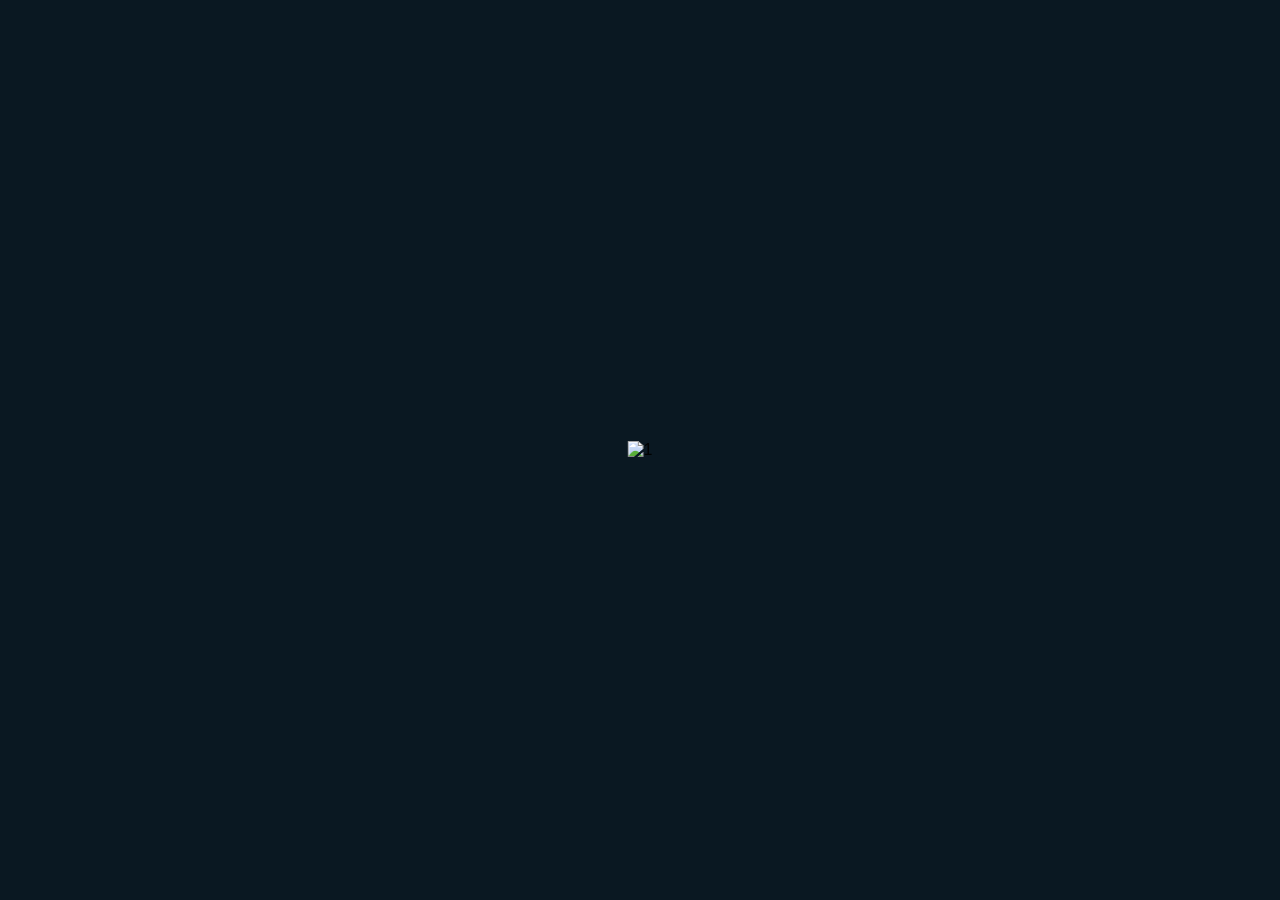
==== index.html @ bd050a6b "Add files via upload" ====
<!DOCTYPE html>
<html lang="en">
<head>
    <title>Gravy Bloods</title>
    <link rel="stylesheet" href="styles.css">
</head>

<body>
        <img src="assets/logo-with-text.svg" alt="1">
</body>
</html>
---- styles.css ----
body {
    font-family: Arial, sans-serif;
    background-color: #0a1822;
    margin: 0;
    padding: 0;
}

img {
    position: absolute;
    top: 50%;
    left: 50%;
    transform: translate(-50%, -50%);
    max-width: 80%;
    max-height: 80%;
    contain: content;
}
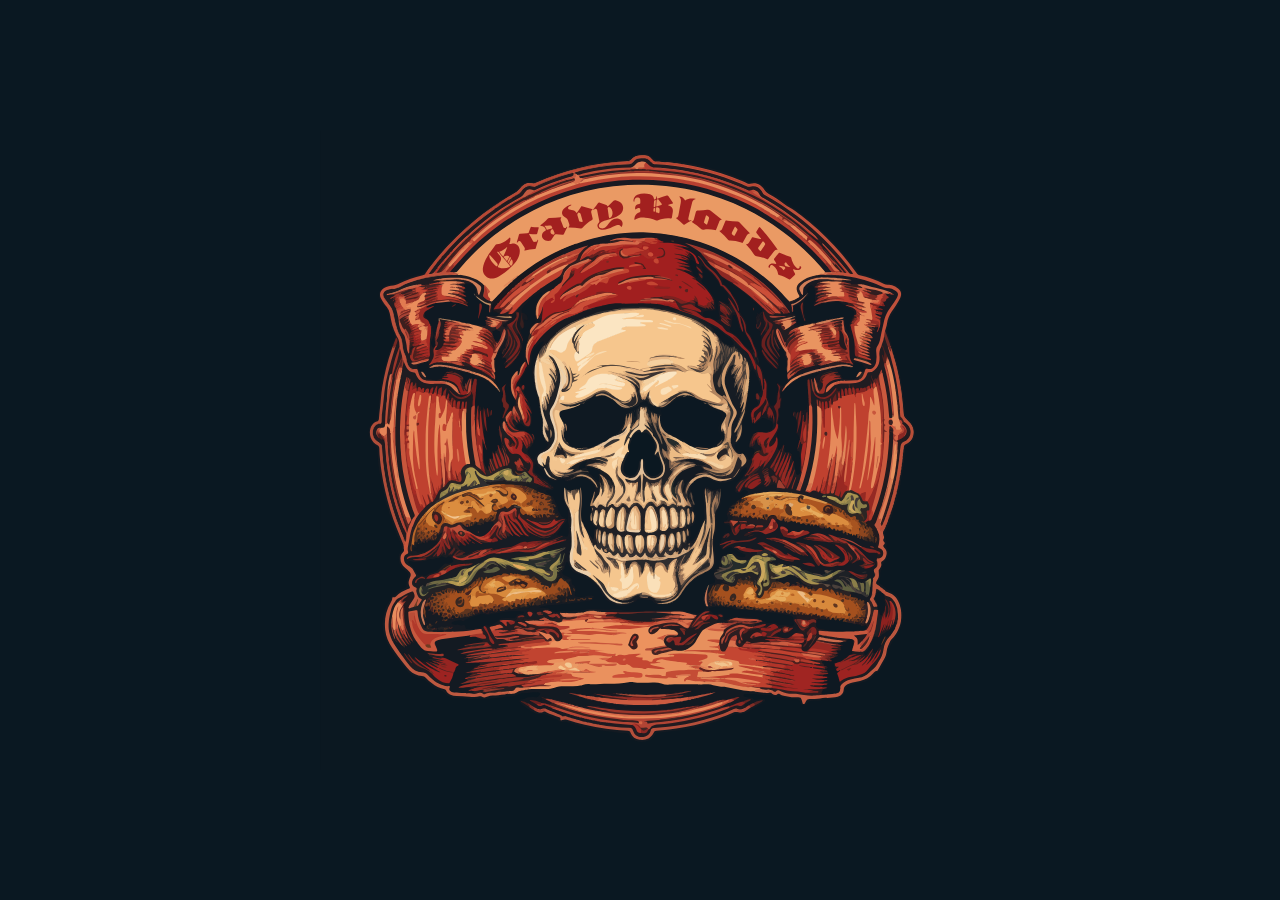
==== commit 4f6babc6: "Move logo into assets/, fix image alt text, ignore local tooling files" ====
--- a/index.html
+++ b/index.html
@@ -6,6 +6,6 @@
 </head>
 
 <body>
-        <img src="assets/logo-with-text.svg" alt="1">
+        <img src="assets/logo-with-text.svg" alt="Gravy Bloods">
 </body>
 </html>
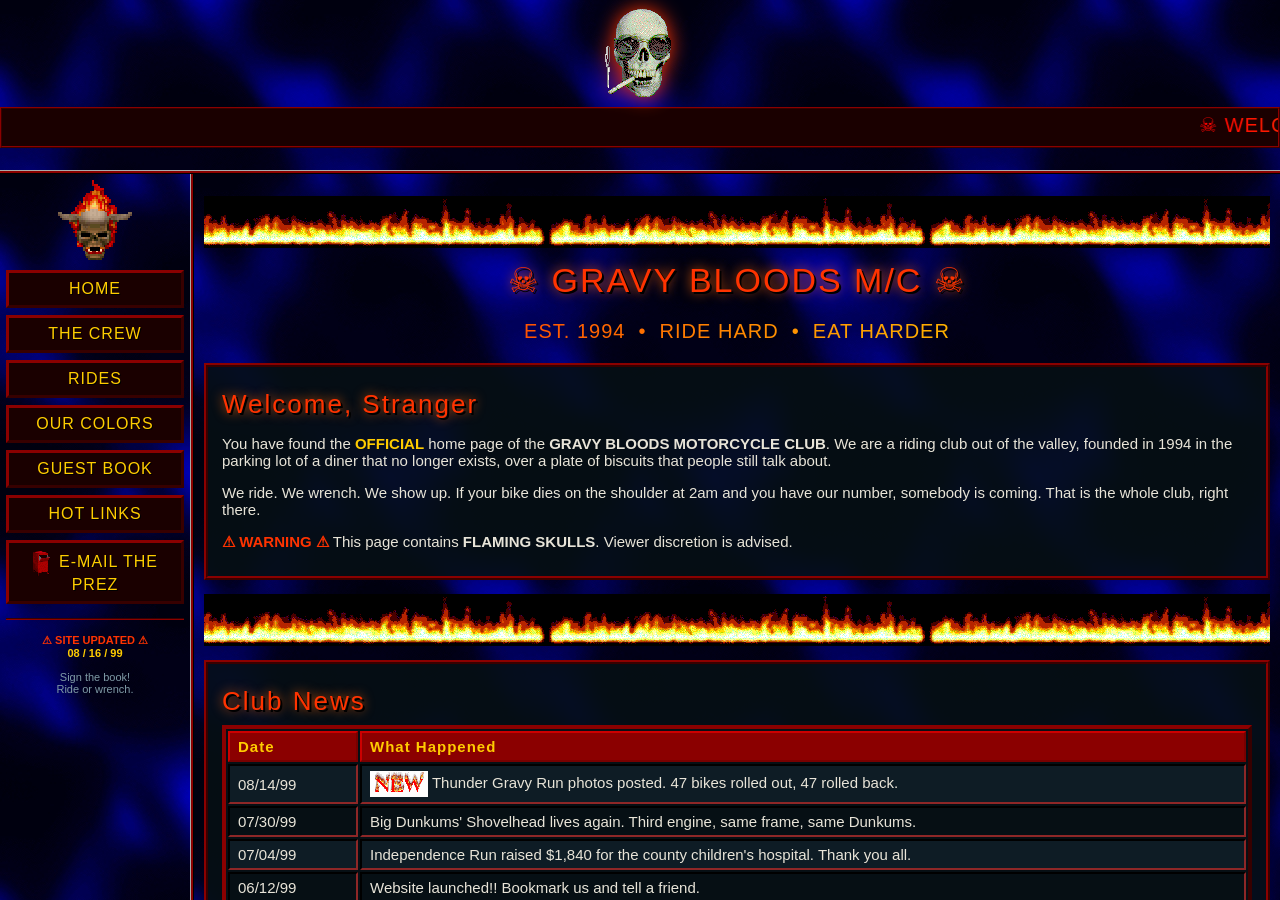
==== commit dbd1a631: "Rebuild as a 90s frameset site with period GeoCities assets Replace the single centered-logo page wi" ====
--- a/index.html
+++ b/index.html
@@ -1,11 +1,31 @@
-<!DOCTYPE html>
+<!DOCTYPE HTML PUBLIC "-//W3C//DTD HTML 4.01 Frameset//EN" "http://www.w3.org/TR/html4/frameset.dtd">
 <html lang="en">
 <head>
-    <title>Gravy Bloods</title>
-    <link rel="stylesheet" href="styles.css">
+<meta charset="utf-8">
+<title>*~*~* GRAVY BLOODS M/C ~ OFFICIAL HOME PAGE *~*~*</title>
+<meta name="description" content="The official home page of the Gravy Bloods Motorcycle Club. Skulls. Fire. Gravy.">
 </head>
 
-<body>
-        <img src="assets/logo-with-text.svg" alt="Gravy Bloods">
-</body>
+<frameset rows="170,*" frameborder="1" border="4" bordercolor="#8B0000">
+  <frame src="banner.html" name="banner" title="Banner" scrolling="no" noresize marginheight="0" marginwidth="0">
+  <frameset cols="190,*" frameborder="1" border="4" bordercolor="#8B0000">
+    <frame src="nav.html" name="nav" title="Navigation" marginheight="6" marginwidth="6">
+    <frame src="home.html" name="main" title="Main content" marginheight="0" marginwidth="0">
+  </frameset>
+
+  <noframes>
+  <body>
+    <h1>GRAVY BLOODS M/C</h1>
+    <p>Your browser doesn't do FRAMES. Get with the program and download
+      <a href="#">Netscape Navigator 4.0</a>. In the meantime:</p>
+    <ul>
+      <li><a href="home.html">Home</a></li>
+      <li><a href="crew.html">The Crew</a></li>
+      <li><a href="rides.html">Rides</a></li>
+      <li><a href="guestbook.html">Guest Book</a></li>
+      <li><a href="links.html">Links</a></li>
+    </ul>
+  </body>
+  </noframes>
+</frameset>
 </html>
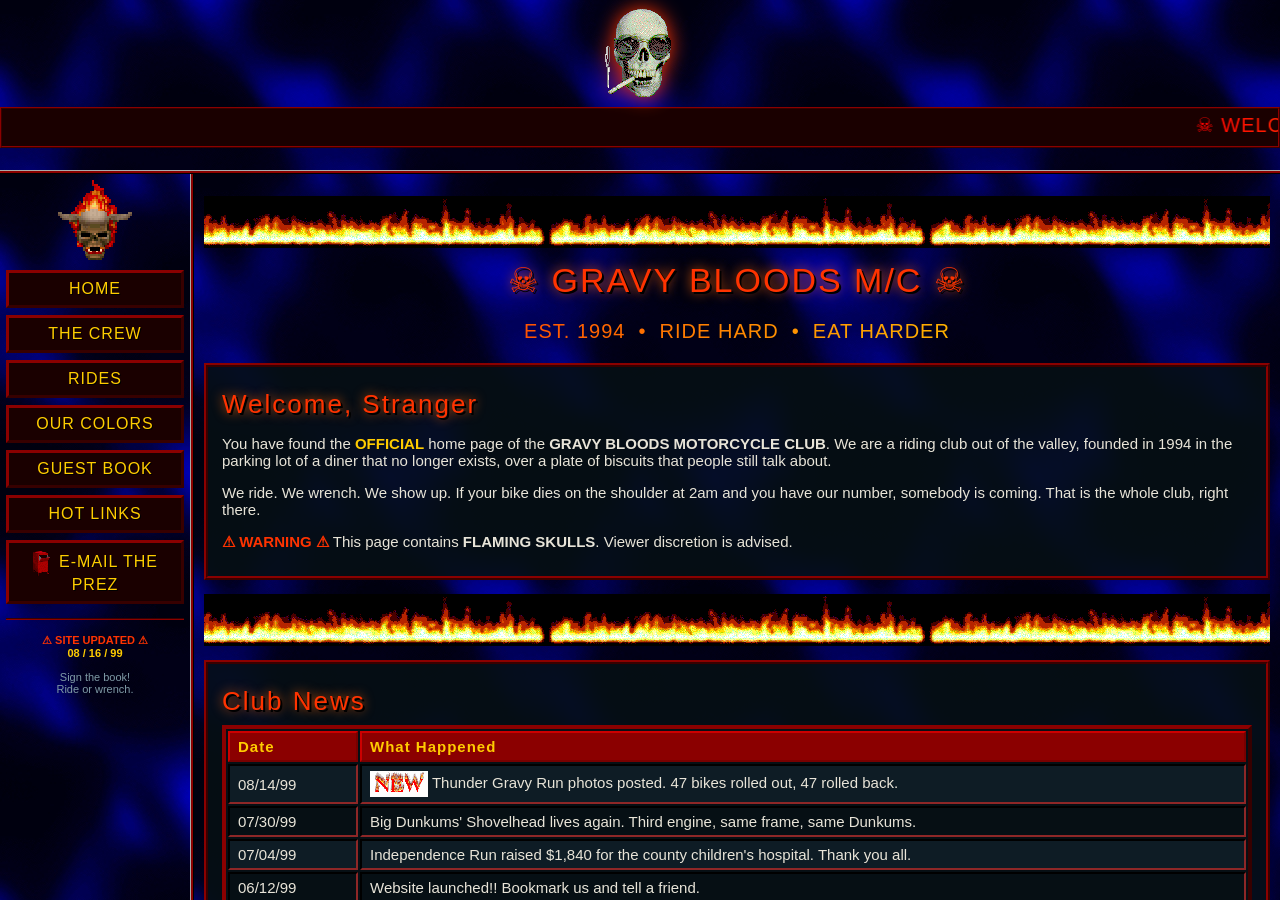
==== commit 1cb20c92: "Add link preview card and drop the unused chain tile Compose a 1200x630 Open Graph image from the si" ====
--- a/index.html
+++ b/index.html
@@ -4,6 +4,26 @@
 <meta charset="utf-8">
 <title>*~*~* GRAVY BLOODS M/C ~ OFFICIAL HOME PAGE *~*~*</title>
 <meta name="description" content="The official home page of the Gravy Bloods Motorcycle Club. Skulls. Fire. Gravy.">
+
+<!-- Link preview. Absolute URLs are required here: most crawlers will not
+     resolve a relative og:image. Update the host if this moves domains. -->
+<meta property="og:type" content="website">
+<meta property="og:site_name" content="Gravy Bloods M/C">
+<meta property="og:title" content="Gravy Bloods M/C — Est. 1994">
+<meta property="og:description" content="Skulls. Fire. Gravy. Ride hard, eat harder. Best viewed in Netscape Navigator 4.0 at 800x600.">
+<meta property="og:url" content="https://gravybloods.com/">
+<meta property="og:image" content="https://gravybloods.com/assets/og-image.jpg">
+<meta property="og:image:type" content="image/jpeg">
+<meta property="og:image:width" content="1200">
+<meta property="og:image:height" content="630">
+<meta property="og:image:alt" content="The Gravy Bloods M/C patch: a bandana-wearing skull flanked by two burgers, framed in red on a blue background between two bars of flame.">
+
+<meta name="twitter:card" content="summary_large_image">
+<meta name="twitter:title" content="Gravy Bloods M/C — Est. 1994">
+<meta name="twitter:description" content="Skulls. Fire. Gravy. Ride hard, eat harder.">
+<meta name="twitter:image" content="https://gravybloods.com/assets/og-image.jpg">
+
+<meta name="theme-color" content="#00000b">
 </head>
 
 <frameset rows="170,*" frameborder="1" border="4" bordercolor="#8B0000">
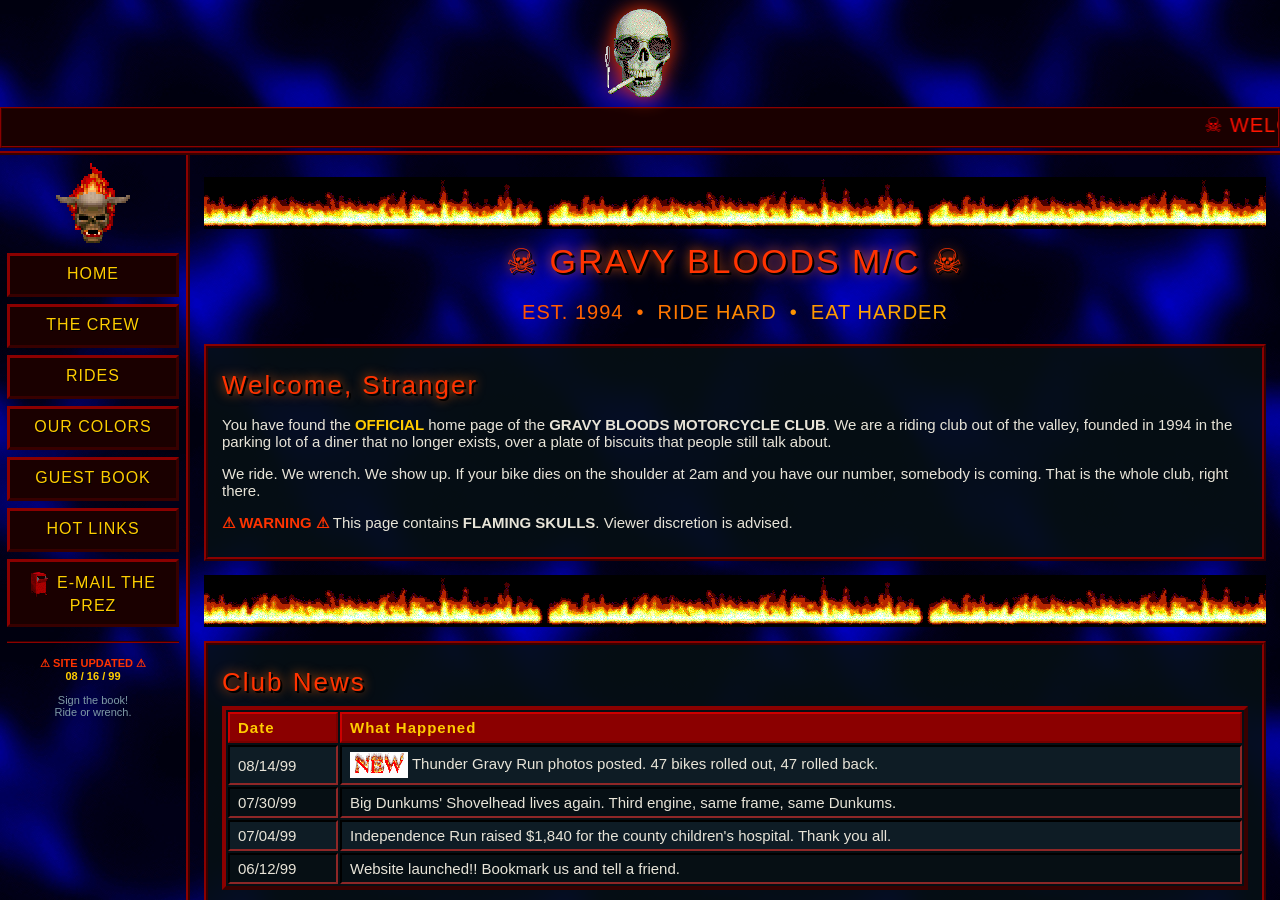
==== commit c6d48290: "Make the site responsive from 320px to desktop Framesets cannot reflow, ignore viewport meta on the " ====
--- a/index.html
+++ b/index.html
@@ -1,7 +1,8 @@
-<!DOCTYPE HTML PUBLIC "-//W3C//DTD HTML 4.01 Frameset//EN" "http://www.w3.org/TR/html4/frameset.dtd">
+<!DOCTYPE html>
 <html lang="en">
 <head>
 <meta charset="utf-8">
+<meta name="viewport" content="width=device-width, initial-scale=1">
 <title>*~*~* GRAVY BLOODS M/C ~ OFFICIAL HOME PAGE *~*~*</title>
 <meta name="description" content="The official home page of the Gravy Bloods Motorcycle Club. Skulls. Fire. Gravy.">
 
@@ -24,28 +25,126 @@
 <meta name="twitter:image" content="https://gravybloods.com/assets/og-image.jpg">
 
 <meta name="theme-color" content="#00000b">
+<link rel="stylesheet" href="styles.css">
 </head>
+<body>
+<div class="site">
 
-<frameset rows="170,*" frameborder="1" border="4" bordercolor="#8B0000">
-  <frame src="banner.html" name="banner" title="Banner" scrolling="no" noresize marginheight="0" marginwidth="0">
-  <frameset cols="190,*" frameborder="1" border="4" bordercolor="#8B0000">
-    <frame src="nav.html" name="nav" title="Navigation" marginheight="6" marginwidth="6">
-    <frame src="home.html" name="main" title="Main content" marginheight="0" marginwidth="0">
-  </frameset>
+  <header class="banner">
+    <div class="banner-row">
+      <img class="banner-skull vintage" src="assets/vintage/skull-3.gif" alt="Gravy Bloods Motorcycle Club">
+    </div>
+    <marquee scrollamount="6" behavior="scroll" direction="left">
+      <span class="rainbow">&#9760; WELCOME TO THE OFFICIAL GRAVY BLOODS M/C HOME PAGE &#9760;</span>
+      &nbsp;&nbsp;&#128293;&nbsp;&nbsp;
+      <img class="vintage" src="assets/vintage/new-fire.gif" alt="NEW!" height="28">
+      <span>Sunday's Thunder Gravy Run photos are UP &mdash; 47 bikes, zero breakdowns, one blown gasket</span>
+      &nbsp;&nbsp;&#128293;&nbsp;&nbsp;
+      <span>Guest book is OPEN &mdash; sign it or ride on</span>
+      &nbsp;&nbsp;&#128293;&nbsp;&nbsp;
+      <span>This site looks best in Netscape Navigator 4.0 at 800x600</span>
+    </marquee>
+  </header>
 
-  <noframes>
-  <body>
-    <h1>GRAVY BLOODS M/C</h1>
-    <p>Your browser doesn't do FRAMES. Get with the program and download
-      <a href="#">Netscape Navigator 4.0</a>. In the meantime:</p>
-    <ul>
-      <li><a href="home.html">Home</a></li>
-      <li><a href="crew.html">The Crew</a></li>
-      <li><a href="rides.html">Rides</a></li>
-      <li><a href="guestbook.html">Guest Book</a></li>
-      <li><a href="links.html">Links</a></li>
-    </ul>
-  </body>
-  </noframes>
-</frameset>
+  <div class="cols">
+
+    <nav class="nav">
+      <img class="nav-skull vintage" src="assets/vintage/skull-hot.gif" alt="">
+      <a href="index.html" aria-current="page">HOME</a>
+      <a href="crew.html">THE CREW</a>
+      <a href="rides.html">RIDES</a>
+      <a href="colors.html">OUR COLORS</a>
+      <a href="guestbook.html">GUEST BOOK</a>
+      <a href="links.html">HOT LINKS</a>
+      <a href="mailto:prez@gravybloods.example">
+        <img class="vintage" src="assets/vintage/mailbox.gif" alt="" height="26"> E-MAIL THE PREZ</a>
+      <hr>
+      <p class="nav-note">
+        <span class="blink" style="color:#ff3300;font-weight:bold;">&#9888; SITE UPDATED &#9888;</span><br>
+        <b style="color:#ffcc00;">08 / 16 / 99</b><br><br>
+        Sign the book!<br>
+        Ride or wrench.
+      </p>
+    </nav>
+
+    <main class="main">
+
+      <div class="flames"></div>
+
+      <center>
+        <h1>&#9760; GRAVY BLOODS M/C &#9760;</h1>
+        <p class="rainbow">EST. 1994 &nbsp;&bull;&nbsp; RIDE HARD &nbsp;&bull;&nbsp; EAT HARDER</p>
+      </center>
+
+      <div class="box">
+        <h2>Welcome, Stranger</h2>
+        <p>You have found the <b style="color:#ffcc00;">OFFICIAL</b> home page of the
+        <b>GRAVY BLOODS MOTORCYCLE CLUB</b>. We are a riding club out of the valley,
+        founded in 1994 in the parking lot of a diner that no longer exists, over a plate
+        of biscuits that people still talk about.</p>
+
+        <p>We ride. We wrench. We show up. If your bike dies on the shoulder at 2am and
+        you have our number, somebody is coming. That is the whole club, right there.</p>
+
+        <p><span class="blink" style="color:#ff3300;font-weight:bold;">&#9888; WARNING &#9888;</span>
+        This page contains <b>FLAMING SKULLS</b>. Viewer discretion is advised.</p>
+      </div>
+
+      <div class="flames"></div>
+
+      <div class="box">
+        <h2>Club News</h2>
+        <div class="tablewrap">
+          <table class="roster">
+            <tr><th style="width:110px;">Date</th><th>What Happened</th></tr>
+            <tr><td>08/14/99</td><td><img class="vintage" src="assets/vintage/new-fire.gif" alt="NEW!" height="26"> Thunder Gravy Run photos posted. 47 bikes rolled out, 47 rolled back.</td></tr>
+            <tr><td>07/30/99</td><td>Big Dunkums' Shovelhead lives again. Third engine, same frame, same Dunkums.</td></tr>
+            <tr><td>07/04/99</td><td>Independence Run raised $1,840 for the county children's hospital. Thank you all.</td></tr>
+            <tr><td>06/12/99</td><td>Website launched!! Bookmark us and tell a friend.</td></tr>
+          </table>
+        </div>
+      </div>
+
+      <div class="box">
+        <center>
+          <h3>&#9888; PARTS OF THIS SITE ARE STILL BEING BUILT &#9888;</h3>
+          <img class="construction vintage" src="assets/vintage/construction.gif" alt="Under construction" height="80">
+          <br>
+          <img class="vintage" src="assets/vintage/construction-bar.gif" alt="" height="30">
+          <p>Our webmaster <b>Greasy Pete</b> is working on the PHOTO GALLERY and the
+          MP3 of our theme song. Check back <span class="blink" style="color:#ff3300;">SOON!!!</span></p>
+        </center>
+      </div>
+
+      <div class="flames"></div>
+
+      <center>
+        <h3>YOU ARE VISITOR NUMBER</h3>
+        <div class="counter"><img src="assets/vintage/counter.gif" alt="Visitor counter"></div>
+        <p style="font-size:12px;color:#7f9aa6;">since June 12, 1999</p>
+
+        <p style="margin-top:16px;">
+          <a class="badge" href="#"><b>NETSCAPE</b> NOW!</a>
+          <a class="badge" href="#">Made with <b>NOTEPAD</b></a>
+          <a class="badge" href="#"><b>800x600</b> optimized</a>
+          <a class="badge" href="#">&#9760; <b>SKULL RING</b> member</a>
+        </p>
+
+        <p style="font-size:12px;color:#7f9aa6;">
+          &#9835; This page would have a MIDI if the webmaster could find the file &#9835;
+        </p>
+      </center>
+
+      <div class="footer">
+        <hr>
+        &copy; 1999 Gravy Bloods M/C &nbsp;|&nbsp;
+        <img class="vintage" src="assets/vintage/mailbox.gif" alt="" height="24">
+        <a href="mailto:webmaster@gravybloods.example">webmaster@gravybloods.example</a><br>
+        This page is not affiliated with any 1%er organization. We just really like gravy.
+      </div>
+
+    </main>
+  </div>
+</div>
+</body>
 </html>
--- a/styles.css
+++ b/styles.css
@@ -0,0 +1,298 @@
+/* GRAVY BLOODS M/C -- official style sheet -- do not steal!!! */
+
+/* ---------------------------------------------------------------
+   LAYOUT
+   The old <frameset> is rebuilt here in flexbox: a fixed banner, a
+   fixed nav column, and a content pane that scrolls on its own --
+   the same behaviour frames gave us, except this one can reflow.
+   --------------------------------------------------------------- */
+
+*, *::before, *::after { box-sizing: border-box; }
+
+body {
+  /* seamless 324x324 blue plasma tile from an archived 90s background set.
+     One tile behind all three regions -- frames could never do that. */
+  background: #00000b url("assets/vintage/bg-blue.jpg") repeat fixed;
+  color: #e8e4d8;
+  font-family: "Comic Sans MS", "Chalkboard SE", cursive, sans-serif;
+  font-size: 15px;
+  margin: 0;
+  padding: 0;
+}
+
+.site {
+  display: flex;
+  flex-direction: column;
+  height: 100vh;
+  height: 100dvh; /* dvh keeps mobile browser chrome from clipping the page */
+}
+
+.banner {
+  flex: 0 0 auto;
+  text-align: center;
+  border-bottom: 4px ridge #8b0000;
+  overflow: hidden;
+}
+
+.cols {
+  flex: 1 1 auto;
+  display: flex;
+  min-height: 0; /* without this the flex children refuse to scroll */
+}
+
+.nav {
+  flex: 0 0 190px;
+  padding: 8px 7px;
+  overflow-y: auto;
+  border-right: 4px ridge #8b0000;
+}
+
+.main {
+  flex: 1 1 auto;
+  overflow-y: auto;
+  padding: 10px 14px 24px;
+}
+
+img { max-width: 100%; }
+
+/* ---------------------------------------------------------------
+   TYPE
+   --------------------------------------------------------------- */
+
+a { color: #ffcc00; }
+a:visited { color: #ff8800; }
+a:hover { color: #ff2200; background: #2a0000; }
+
+h1, h2, h3 {
+  font-family: Impact, Haettenschweiler, "Arial Black", sans-serif;
+  font-weight: normal;
+  letter-spacing: 2px;
+  color: #ff3300;
+  text-shadow: 2px 2px 0 #000, 0 0 12px #ff6600;
+  margin: 12px 0 8px;
+}
+/* clamp() keeps the headings from blowing out a 320px screen while
+   leaving them full size on desktop */
+h1 { font-size: clamp(24px, 6vw, 34px); }
+h2 { font-size: clamp(20px, 4.5vw, 26px); }
+h3 { font-size: clamp(17px, 3.5vw, 19px); }
+
+hr { border: 0; border-top: 2px groove #8b0000; margin: 14px 0; }
+
+/* ---------------------------------------------------------------
+   BANNER + NAV
+   --------------------------------------------------------------- */
+
+/* native 102x99 -- kept at native height so the pixels stay crisp */
+.banner-skull {
+  height: 99px;
+  display: block;
+  margin: 0 auto;
+  filter: drop-shadow(0 0 10px #ff3300);
+}
+.banner-row { padding: 5px 0 3px; }
+
+.nav a {
+  display: block;
+  font-family: Impact, "Arial Black", sans-serif;
+  font-size: 16px;
+  letter-spacing: 1px;
+  text-decoration: none;
+  color: #ffcc00;
+  background: #1a0000;
+  border: 3px outset #8b0000;
+  padding: 9px 4px;
+  margin-bottom: 7px;
+  text-align: center;
+  text-shadow: 1px 1px 0 #000;
+  min-height: 44px; /* 44px is the accessible minimum touch target */
+}
+.nav a:hover { color: #fff; background: #8b0000; border-style: inset; }
+.nav-skull { display: block; margin: 0 auto 8px; width: 74px; }
+.nav-note { text-align: center; font-size: 11px; color: #7f9aa6; }
+
+/* ---------------------------------------------------------------
+   CLASSIC 90s FURNITURE
+   --------------------------------------------------------------- */
+
+.blink { animation: blink 0.8s steps(1, end) infinite; }
+@keyframes blink { 0%, 50% { opacity: 1; } 51%, 100% { opacity: 0; } }
+
+.rainbow {
+  font-family: Impact, "Arial Black", sans-serif;
+  font-size: clamp(15px, 3.6vw, 20px);
+  letter-spacing: 1px;
+  background: linear-gradient(90deg, #ff0000, #ff8800, #ffee00, #ff8800, #ff0000);
+  background-size: 200% 100%;
+  -webkit-background-clip: text;
+  background-clip: text;
+  color: transparent;
+  animation: slide 2s linear infinite;
+}
+@keyframes slide { from { background-position: 0 0; } to { background-position: 200% 0; } }
+
+marquee { background: #1a0000; border: 2px ridge #8b0000; padding: 4px 0; }
+
+/* 600x82 vintage flaming-line divider, repeated for wide viewports. */
+.flames {
+  height: clamp(30px, 7vw, 52px);
+  margin: 12px 0;
+  background: url("assets/vintage/flaming-line.gif") repeat-x center bottom;
+  background-size: auto 100%;
+  image-rendering: pixelated;
+}
+
+/* beveled content boxes, exactly like every geocities page ever */
+.box {
+  border: 4px ridge #8b0000;
+  background: rgba(6, 15, 20, 0.88);
+  padding: 10px 14px;
+  margin: 14px 0;
+}
+
+/* Wide tables scroll inside their own box rather than blowing out the
+   page -- the table keeps its columns, the layout keeps its width. */
+.tablewrap {
+  overflow-x: auto;
+  -webkit-overflow-scrolling: touch;
+}
+table.roster {
+  border: 4px outset #8b0000;
+  border-collapse: separate;
+  background: #060f14;
+  width: 100%;
+}
+/* Only the prose-heavy 4-column roster needs a floor -- squeezed below this
+   the last column wraps to a dozen lines and the rows become towers.
+   Narrow tables stay unconstrained so they never scroll needlessly. */
+table.roster.wide { min-width: 640px; }
+table.roster th {
+  background: #8b0000;
+  color: #ffcc00;
+  font-family: Impact, "Arial Black", sans-serif;
+  letter-spacing: 1px;
+  border: 2px outset #c00;
+  padding: 5px 8px;
+  text-align: left;
+}
+table.roster td { border: 2px inset #3a1010; padding: 5px 8px; }
+table.roster tr:nth-child(even) td { background: #0e1c25; }
+
+/* hit counter -- a real 1999 counter GIF, fixed digits and all.
+   ponytail: the vintage GIF replaced ~6 lines of JS. Fake counters were
+   fake back then too, so this is more authentic, not less. */
+.counter {
+  display: inline-block;
+  background: #000;
+  border: 3px inset #666;
+  padding: 4px 6px;
+}
+.counter img { display: block; image-rendering: pixelated; height: 30px; }
+
+.vintage { image-rendering: pixelated; vertical-align: middle; }
+
+.badge {
+  display: inline-block;
+  font-family: Verdana, Geneva, sans-serif;
+  font-size: 10px;
+  border: 2px outset #666;
+  background: #222;
+  color: #ddd;
+  padding: 6px 9px;
+  margin: 3px;
+  text-decoration: none;
+}
+.badge b { color: #ffcc00; }
+
+.guestbook-entry {
+  border: 2px inset #3a1010;
+  background: #0e1c25;
+  padding: 8px 10px;
+  margin-bottom: 10px;
+  overflow-wrap: break-word; /* stop a long pasted URL widening the page */
+}
+.guestbook-entry .who { color: #ff6600; font-weight: bold; }
+.guestbook-entry .when { color: #7f9aa6; font-size: 12px; }
+
+input[type="text"], textarea {
+  font-family: "Courier New", monospace;
+  font-size: 16px; /* under 16px iOS auto-zooms the whole page on focus */
+  background: #000;
+  color: #00ff00;
+  border: 2px inset #666;
+  padding: 6px;
+  width: 100%;
+}
+input[type="submit"] {
+  font-family: Impact, "Arial Black", sans-serif;
+  font-size: 16px;
+  letter-spacing: 1px;
+  color: #ffcc00;
+  background: #8b0000;
+  border: 3px outset #c00;
+  padding: 10px 22px;
+  min-height: 44px;
+  cursor: pointer;
+}
+input[type="submit"]:active { border-style: inset; }
+
+.footer { text-align: center; font-size: 12px; color: #7f9aa6; margin-top: 18px; }
+.construction { display: block; margin: 10px auto; }
+.swatch { width: 60px; }
+
+/* ---------------------------------------------------------------
+   TABLET -- narrow the nav column before it starts crowding content
+   --------------------------------------------------------------- */
+
+@media (max-width: 900px) {
+  .nav { flex-basis: 150px; }
+  .nav a { font-size: 14px; letter-spacing: 0; }
+}
+
+/* ---------------------------------------------------------------
+   MOBILE -- unstack the "frames" into one ordinary scrolling page
+   and turn the nav column into a wrapping row of buttons.
+   --------------------------------------------------------------- */
+
+@media (max-width: 700px) {
+  .site { height: auto; min-height: 100dvh; }
+  .cols { display: block; }
+
+  .nav {
+    flex: none;
+    border-right: 0;
+    border-bottom: 4px ridge #8b0000;
+    overflow: visible;
+    display: flex;
+    flex-wrap: wrap;
+    gap: 6px;
+    padding: 8px;
+  }
+  .nav a {
+    flex: 1 1 44%; /* two per row, wrapping to one on the narrowest phones */
+    margin-bottom: 0;
+    display: flex;
+    align-items: center;
+    justify-content: center;
+  }
+  .nav-skull, .nav-note, .nav hr { display: none; } /* nav is a toolbar now */
+
+  .main { overflow: visible; padding: 8px 10px 20px; }
+  .banner-skull { height: 74px; }
+  .box { padding: 8px 10px; }
+
+  /* the tile is fixed on desktop, but iOS Safari handles fixed
+     backgrounds badly -- let it scroll on small screens instead */
+  body { background-attachment: scroll; }
+}
+
+@media (max-width: 380px) {
+  .nav a { flex-basis: 100%; }
+}
+
+/* Respect a reader's reduced-motion setting: kill the blink and the
+   rainbow slide. The GIFs stay -- they are the point of the site. */
+@media (prefers-reduced-motion: reduce) {
+  .blink, .rainbow { animation: none; }
+  .blink { opacity: 1; }
+}
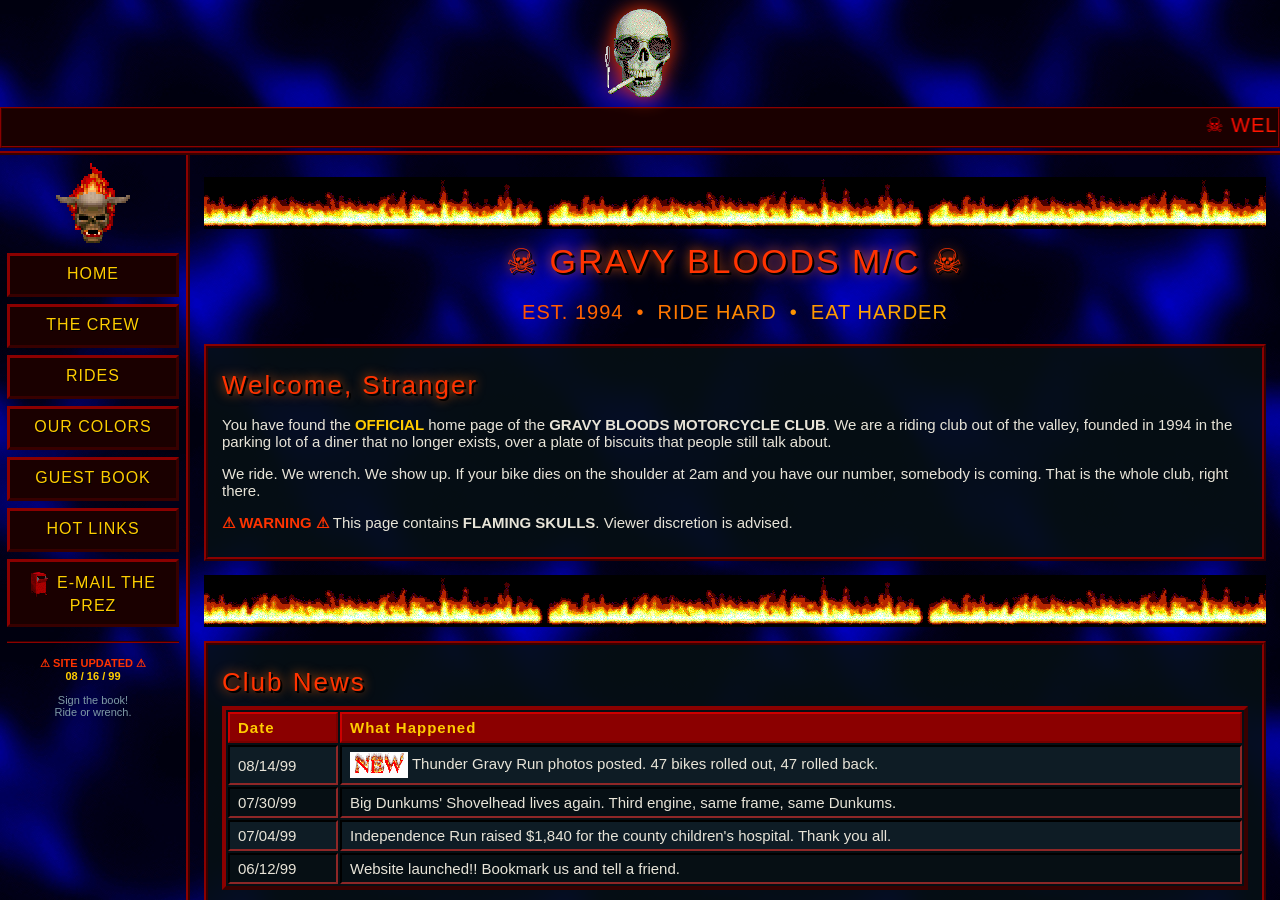
==== commit 0cd40e14: "Route guest book and contact links to a real inbox The e-mail links pointed at example.com addresses" ====
--- a/index.html
+++ b/index.html
@@ -56,7 +56,7 @@
       <a href="colors.html">OUR COLORS</a>
       <a href="guestbook.html">GUEST BOOK</a>
       <a href="links.html">HOT LINKS</a>
-      <a href="mailto:prez@gravybloods.example">
+      <a href="mailto:filip@filbot.com">
         <img class="vintage" src="assets/vintage/mailbox.gif" alt="" height="26"> E-MAIL THE PREZ</a>
       <hr>
       <p class="nav-note">
@@ -139,7 +139,7 @@
         <hr>
         &copy; 1999 Gravy Bloods M/C &nbsp;|&nbsp;
         <img class="vintage" src="assets/vintage/mailbox.gif" alt="" height="24">
-        <a href="mailto:webmaster@gravybloods.example">webmaster@gravybloods.example</a><br>
+        Webmaster: <a href="mailto:filip@filbot.com">filip@filbot.com</a><br>
         This page is not affiliated with any 1%er organization. We just really like gravy.
       </div>
 
